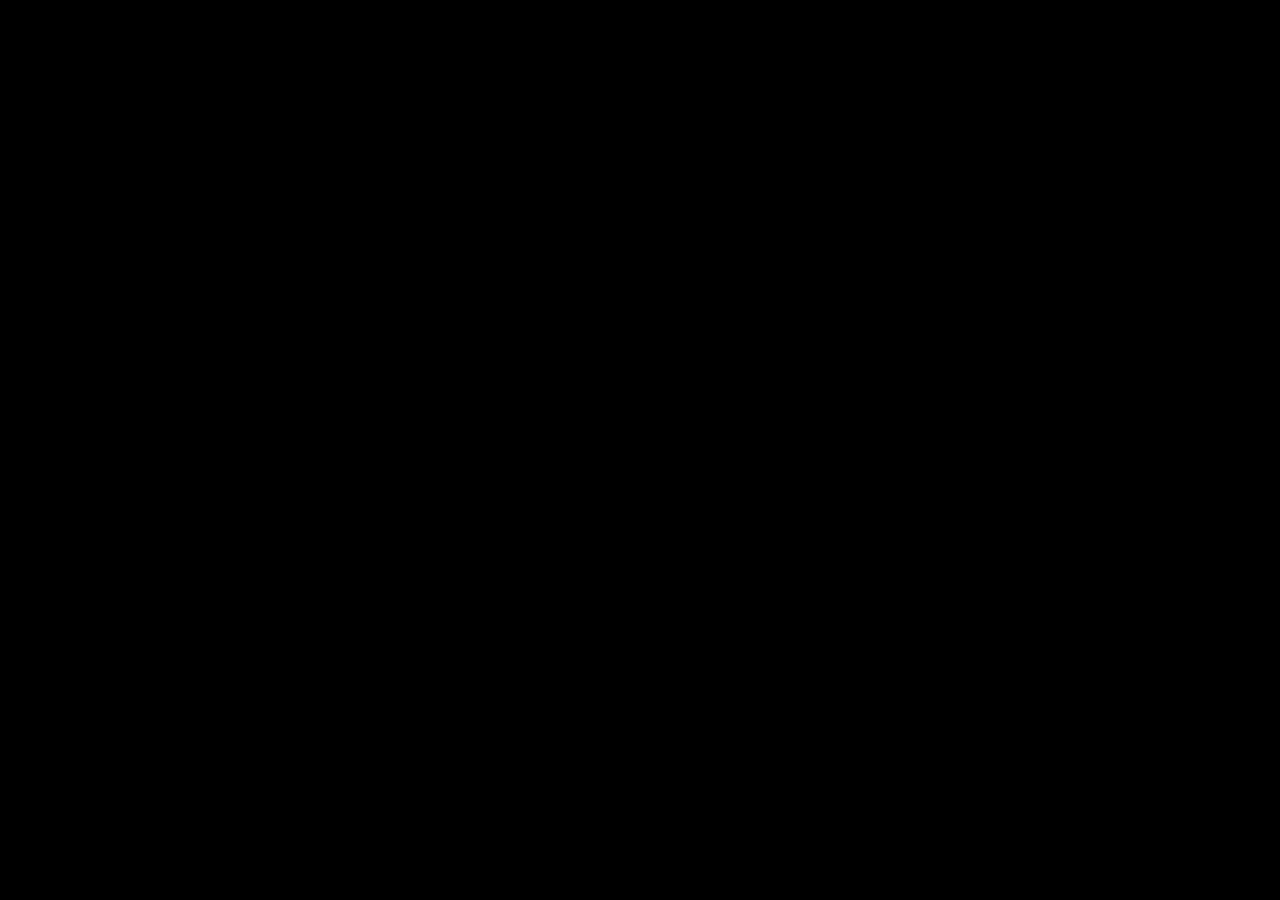
==== home.html @ 0689fc50 "atualização" ====
<!DOCTYPE html>
<html lang="pt-br">
<head>
    <meta charset="UTF-8">
    <meta name="viewport" content="width=device-width, initial-scale=1.0">
    <title>Home</title>
    <style>
        * { 
            margin: 0px;
            padding: 0px;
        }
        body {
            width: 100vw;
            height: 100vh;
            background: black url(../projeto-social/imag/projeto-social/pacote-d013/imagens/tela-home.jpg)no-repeat top center;
        }
    </style>
</head>
<body>
    
</body>
</html>
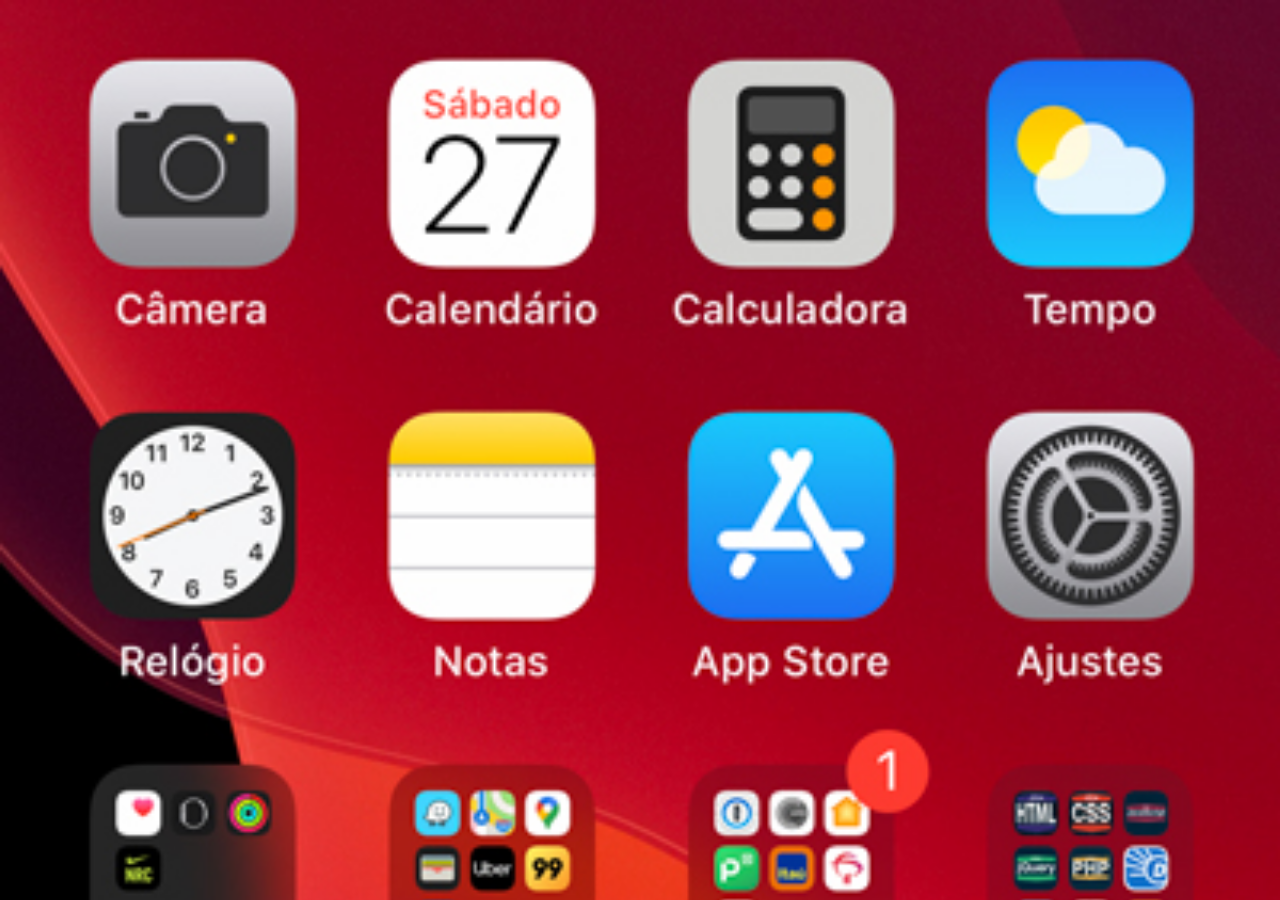
==== commit 30246ce7: "fiz a tela do meu home" ====
--- a/home.html
+++ b/home.html
@@ -3,16 +3,17 @@
 <head>
     <meta charset="UTF-8">
     <meta name="viewport" content="width=device-width, initial-scale=1.0">
-    <title>Home</title>
+    <title>home</title>
     <style>
-        * { 
+        * {
             margin: 0px;
             padding: 0px;
         }
         body {
             width: 100vw;
             height: 100vh;
-            background: black url(../projeto-social/imag/projeto-social/pacote-d013/imagens/tela-home.jpg)no-repeat top center;
+            background: url(tela-home.jpg) no-repeat top center;
+            background-size:cover;
         }
     </style>
 </head>
